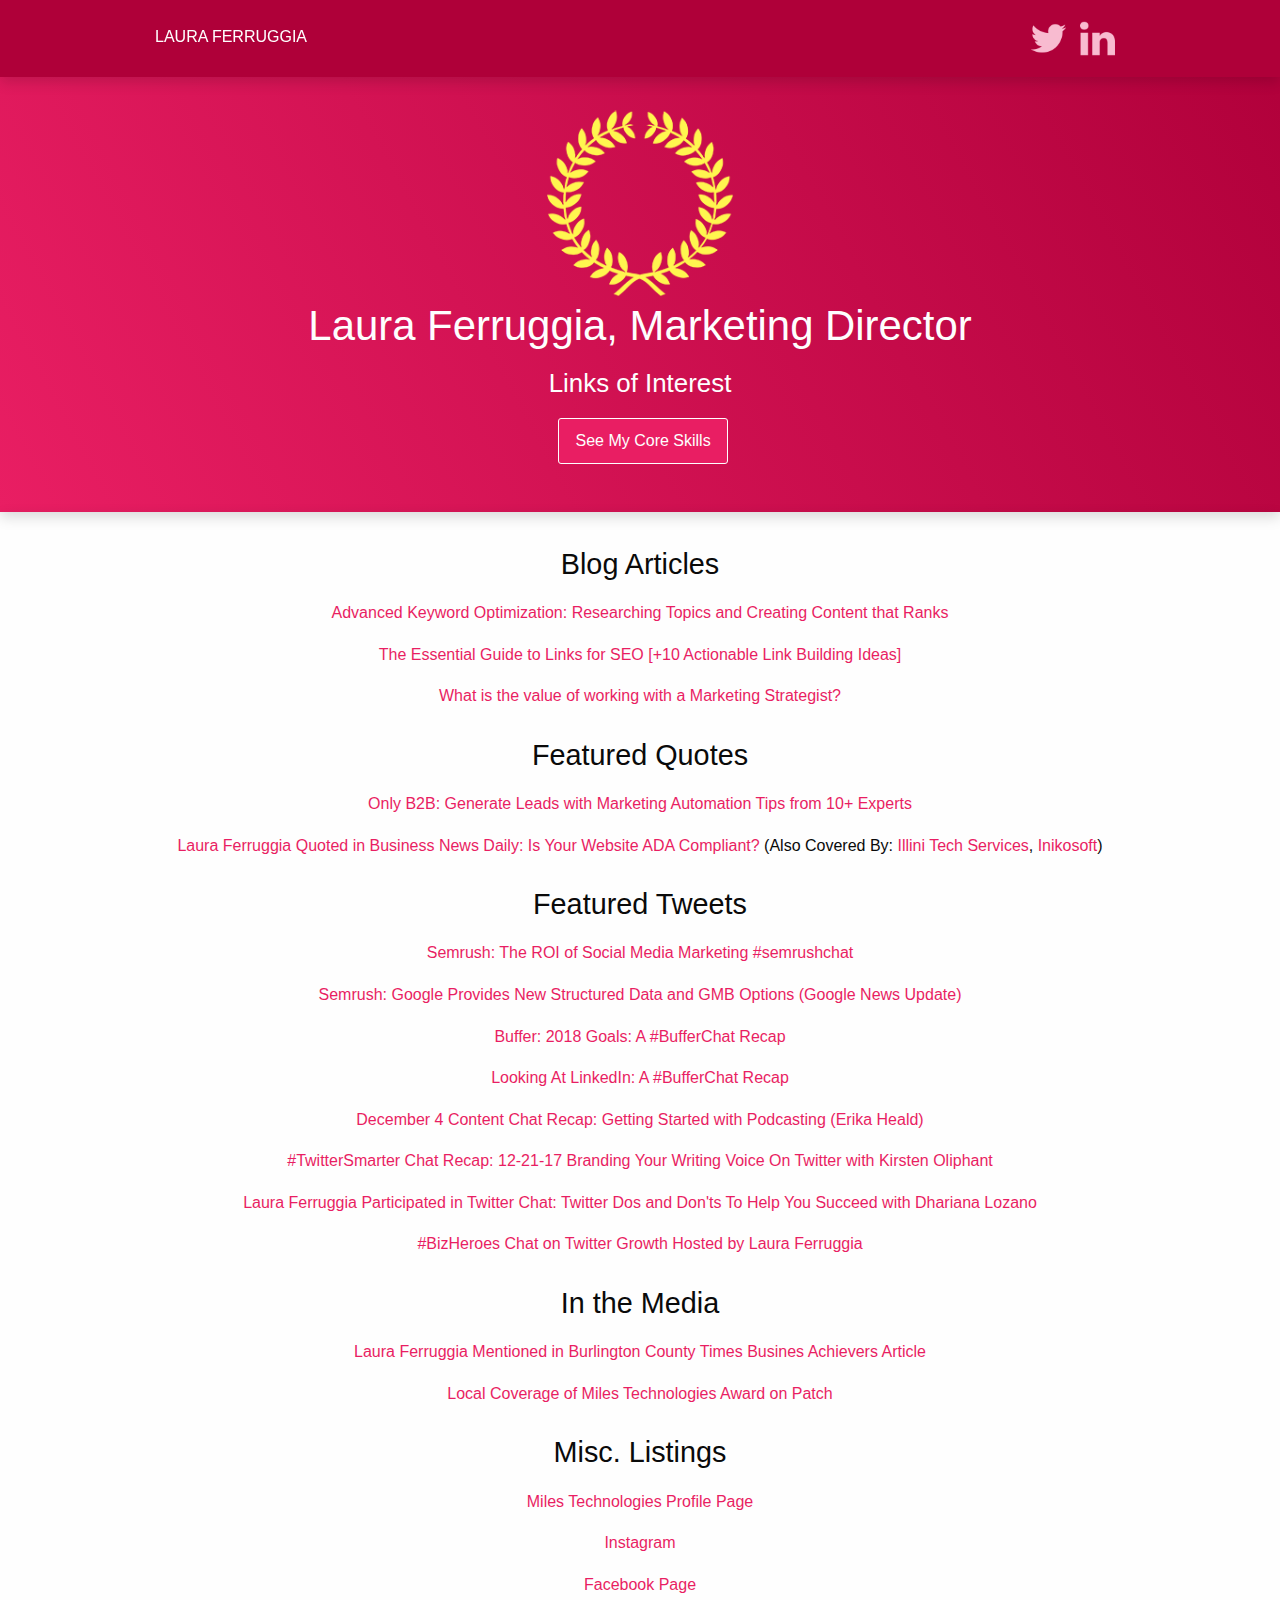
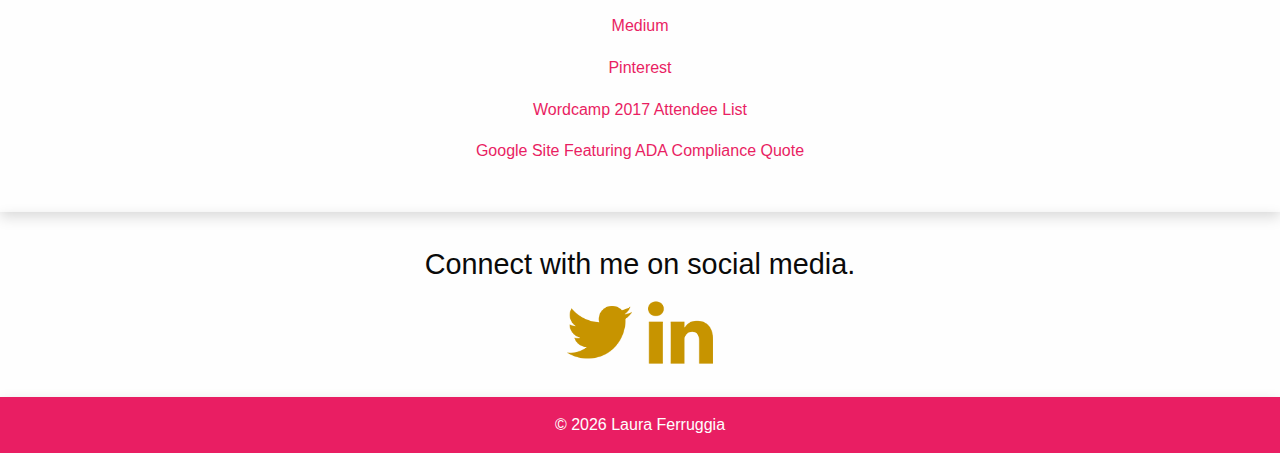
==== links.html @ 6d4b4f0f "Update links" ====
<!doctype html>
<html>
	<head>
		<meta charset="utf-8">
		<meta http-equiv="x-ua-compatible" content="ie=edge">
		<meta name="viewport" content="width=device-width, initial-scale=1.0">
		<title>Laura Ferruggia | Publications & Coverage in the Media</title>
		<meta name="description" content="Laura Ferruggia is an online marketing strategist based in NJ. Here you can find her publications, her websites, and articles where she is featured.">
		<link rel="stylesheet" href="css/foundation.css">
		<link rel="stylesheet" href="css/app.css">
		<link rel='shortcut icon' href='laurel-icon.ico' type='image/x-icon'/ >
		<meta class="foundation-mq">
		<!-- Global site tag (gtag.js) - Google Analytics -->
		<script async src="https://www.googletagmanager.com/gtag/js?id=UA-111375163-1"></script>
		<script>
			window.dataLayer = window.dataLayer || [];
			function gtag(){dataLayer.push(arguments);}
			gtag('js', new Date());

			gtag('config', 'UA-111375163-1');
		</script>
	</head>
	<body>
		<!--header-->
		<section class="section" id="header">
			<div class="inner">
				<div class="row">
					<div class="large-6 medium-6 small-7 columns text-left header-name">
						<a href="https://www.laura.lol/"><span class="header-name">Laura Ferruggia</span></a>
					</div>
					<div class="large-6 medium-6 small-5 columns text-right">
						<a href="https://twitter.com/lauregg" rel="me" target="_blank" alt="Follow me on Twitter!"><img src="img/twitter-icon.png"></a>
						<a href="https://www.linkedin.com/in/lauregg" rel="me" target="_blank" alt="Connect with me on LinkedIn!"><img src="img/linkedin-icon.png"></a>
					</div>
				</div>
		</section> 
		<!--hero-->
		<section class="section hero-links" id="hero">
			<div class="inner">
				<div class="row">
					<div class="large-12 columns text-center">
						<div class="egg">
							<img src="img/laurel-wreath.png" alt="Laurel icon">
						</div>
						<div class="hero-text">
							<h1 class="hero-title">Laura Ferruggia, Marketing Director</h1>
							<div>
								<span class="hero-tagline">Links of Interest</span>
								</div> 
							<div>
								<!-- <a href="/" class="button">Go Back Home</a> -->
								<a href="/" class="button">See My Core Skills</a>
							</div>
						</div>
					</div>
				</div>
			</div>
		</section>
		<!--publications and mentions-->
		<section class="section" id="certifications">
			<div class="inner">
				<!-- <div class="row">
					<div class="large-12 columns text-center">
						<h2>My publications and quotes.</h2>
					</div>
				</div> -->
				<div class="row certification-badges links">
					<div class="large-12 medium-12 small-12 columns text-center">
						<h2>Blog Articles</h2>
							<p><a href="https://www.milestechnologies.com/blog/how-to-do-keyword-research/" target="_blank">Advanced Keyword Optimization: Researching Topics and Creating Content that Ranks</a></p>
							<p><a href="https://www.milestechnologies.com/blog/link-building-guide" target="_blank">The Essential Guide to Links for SEO [+10 Actionable Link Building Ideas]</a></p>
							<p><a href="https://www.milestechnologies.com/blog/value-of-marketing-strategist" target="_blank">What is the value of working with a Marketing Strategist?</a></p>
						<h2>Featured Quotes</h2>
							<p><a href="https://www.only-b2b.com/blog/generate-leads-with-marketing-automation-tips-from-10-experts/" target="_blank">Only B2B: Generate Leads with Marketing Automation Tips from 10+ Experts</a></p>
							<p><a href="https://www.businessnewsdaily.com/10900-ada-website-requirements.html" target="_blank">Laura Ferruggia Quoted in Business News Daily: Is Your Website ADA Compliant?</a> (Also Covered By: <a href="https://illinitechs.com/is-your-website-ada-compliant/" target="_blank">Illini Tech Services</a>, <a href="https://inikosoft.com/is-your-website-ada-compliant/" target="_blank">Inikosoft</a>)</p>
						<!-- <h2>Websites</h2>
							<p><a href="https://hollow.space/" target="_blank" rel="nofollow">hollow.space</a></p> 
							<p><a href="https://pescatarianketo.com/" target="_blank">pescatarianketo.com</a></p> -->
						<h2>Featured Tweets</h2>
							<p><a href="https://www.semrush.com/blog/the-roi-of-social-media-marketing-semrushchat/" target="_blank">Semrush: The ROI of Social Media Marketing #semrushchat</a></p>
							<p><a href="https://www.semrush.com/blog/structured-data-gmb-options-google-news/" target="_blank">Semrush: Google Provides New Structured Data and GMB Options (Google News Update)</a></p>
							<p><a href="https://buffer.com/resources/2018-goals-bufferchat-recap-2/" target="_blank">Buffer: 2018 Goals: A #BufferChat Recap</a></p>
							<p><a href="https://buffer.com/resources/looking-at-linkedin-bufferchat-recap/" target="_blank">Looking At LinkedIn: A #BufferChat Recap</a></p>
							<p><a href="https://www.erikaheald.com/december-4-content-chat-recap-getting-started-podcasting/" target="_blank">December 4 Content Chat Recap: Getting Started with Podcasting (Erika Heald)</a></p>
							<p><a href="https://madalynsklar.com/2017/12/branding-your-writing-voice-on-twitter-with-kirsten-oliphant/" target="_blank">#TwitterSmarter Chat Recap: 12-21-17 Branding Your Writing Voice On Twitter with Kirsten Oliphant</a></p>
							<p><a href="https://madalynsklar.com/2017/12/twitter-dos-and-donts-to-help-you-succeed-with-dhariana-lozano/" target="_blank">Laura Ferruggia Participated in Twitter Chat: Twitter Dos and Don'ts To Help You Succeed with Dhariana Lozano</a></p>
							<p><a href="https://www.facebook.com/Paper.li1/posts/1486345211462943" target="_blank">#BizHeroes Chat on Twitter Growth Hosted by Laura Ferruggia</a></p>
						<h2>In the Media</h2>
							<p><a href="https://www.burlingtoncountytimes.com/story/news/local/2019/12/02/burlington-county-business-achievers/2174414007/" target="_blank">Laura Ferruggia Mentioned in Burlington County Times Busines Achievers Article</a></p>
							<p><a href="https://patch.com/new-jersey/moorestown/miles-technologies-wins-three-awards-gdusa-2019" target="_blank">Local Coverage of Miles Technologies Award on Patch</a></p>  
						<h2>Misc. Listings</h2>
							<p><a href="https://www.milestechnologies.com/laura-ferruggia" target="_blank" rel="me">Miles Technologies Profile Page</a></p>
							<p><a href="https://www.instagram.com/laura.ferruggia/" target="_blank" rel="me">Instagram</a></p>
							<!-- <p><a href="https://www.quora.com/profile/Laura-Ferruggia/" target="_blank" rel="me">Laura Ferruggia Quora</a></p> -->
							<!-- <p><a href="https://laura-ferruggia.tumblr.com/" target="_blank" rel="me">Laura Ferruggia Tumblr</a></p> -->
							<p><a href="https://www.facebook.com/Laura.Ferruggia.Marketing/" target="_blank" rel="me">Facebook Page</a></p>
							<p><a href="https://medium.com/@laura.ferruggia" target="_blank" rel="me">Medium</a></p>
							<!-- <p><a href="https://www.crunchbase.com/person/laura-ferruggia-09a1" target="_blank" rel="me">Crunchbase</a></p>  -->
							<!-- <p><a href="https://www.deviantart.com/lauraferruggia" target="_blank" rel="me">Laura Ferruggia on DeviantArt</a></p>  -->
							<p><a href="https://www.pinterest.com/lauraferruggia/" target="_blank" rel="me">Pinterest</a></p>
							<!-- <p><a href="https://www.mixcloud.com/lauraferruggia/" target="_blank" rel="me">Mixcloud - Laura Ferruggia</a></p> -->
							<p><a href="https://philadelphia.wordcamp.org/2017/about-wordcamp-philly/attendees/" target="_blank">Wordcamp 2017 Attendee List</a></p><!-- 
							<p><a href="https://github.com/laura-ferruggia" target="_blank" rel="me">Laura Ferruggia Github</a></p> -->
							<p><a href="https://sites.google.com/view/ada-compliant-website/make-website-ada-compliant" target="_blank">Google Site Featuring ADA Compliance Quote</a>
							<!-- <p><a href="https://www.behance.net/lauraferruggia/" target="_blank" rel="me">Laura Ferruggia on Behance</a>
							<p><a href="https://www.wattpad.com/user/Laura-Ferruggia" target="_blank" rel="me">Laura Ferruggia's Wattpad</a> -->
						<!-- <h2>SEO Twitter Roundups</h2>
							<p><a href="https://medium.com/@laura.ferruggia/june-2022-seo-tweet-roundup-cf877c81cebe" target="_blank">June 2022 SEO Tweet Roundup</a></p>
							<p><a href="https://medium.com/@laura.ferruggia/july-2022-seo-tweet-roundup-d4fc5f552b37" target="_blank">July 2022 SEO Tweet Roundup</a></p>
							<p><a href="https://medium.com/@laura.ferruggia/august-2022-seo-marketing-tweet-roundup-1bb801e6c983" target="_blank">August 2022 SEO Tweet Roundup</a></p> 
						</div> -->
				</div>
			</div>
		</section>
		<!--follow on social-->
		<section class="section" id="social">
			<div class="inner">
				<div class="row">
					<div class="large-12 columns text-center">
						<h2 class="section-title">Connect with me on social media.</h2>
						<div class="social-icons">
							<a href="https://twitter.com/lauregg" rel="me" target="_blank" alt="Follow me on Twitter!"><img src="img/amber-twitter-icon.png"></a>
							<a href="https://www.linkedin.com/in/lauregg" rel="me" target="_blank" alt="Connect with me on LinkedIn!"><img src="img/amber-linkedin-icon.png"></a>
						</div>
					</div>
				</div>
			</div>
		</section>
		<!--footer-->
		<section class="section" id="homepage-footer">
			<div class="inner">
				<div class="row">
					<div class="large-12 columns text-center">
						<span>&copy; <script>document.write( new Date().getFullYear() );</script> Laura Ferruggia</span>
					</div>
				</div>
			</div>
		</section>
		<!--scripts-->
		<script src="js/vendor/jquery.js"></script>
		<script src="js/vendor/what-input.js"></script>
		<script src="js/vendor/foundation.js"></script>
		<script src="js/app.js"></script>
	</body>
</html>
---- css/app.css ----
body {
	font-family:'Helvetica', sans-serif;
	overflow-x: hidden;
}
a {
	cursor: pointer;
}
h1 {
	font-weight: 400;
	font-size: 2.618rem;
}
h2 {
	font-size: 1.8rem;
    margin-bottom: 0;
}
h3 {
	font-weight: 300;
	font-size: 1.469rem;
	margin-top: 1.618rem;
}
.links h2{
	margin: 0rem 0 1rem;
}
.links h2:not(:first-child) {
	margin: 1.618rem 0 1rem;
}
a.button {
	border: 1px solid #fefefe;
	color: #fefefe;
	font-size: 1rem;
	margin: 1rem .618rem;
	margin-left: 1rem;
}
h2, h3, h4, h5, h6, p, span {
	font-weight: 300;
}
/*sections*/
section.section {
	padding: 2rem;
    box-shadow: 0 5px 13px rgba(0,0,0,.15);
    display: table;
    width: 100%;
}
section.section .inner {
	display: table-cell;
	vertical-align: middle;
}
section.section .lead-in-text {
	padding-top: 1.618rem;
}
.pink-background {
	background-color: #fce4ec;
}
/* header */
section#header {
	position: fixed;
    background-color: #af0039;
    width: 100%;
    padding: 1rem;
    height: 77px;
    box-shadow: 0 5px 13px rgba(0,0,0,.15);
}
section#header img {
	height: 35px;
    margin-right: .618rem;
}
section#header .button {
	margin: 0 0 0 1rem;
}

.header-name {
	color: #fefefe;
	text-transform: uppercase;
	padding-top: 0.25rem;
}
.header-name:hover {
/*	font-weight: 400;*/
	color: #fff64f;
}

/* hero */
section#hero {
	background-image:linear-gradient(61.8deg, #E91E63, #b0003a);
	color: #fefefe;
	padding-top: 77px;
}
section#hero .egg img {
	height: 188px;
	margin-top: 2rem;
}
.hero-tagline {
	font-size: 1.618rem;
}
/* hero - links page */
section.hero-links{
	/*padding-top: 77px;*/
}
/*services*/
section#services .services-text img {
	max-width: 100px;
	margin: 1rem;
}
section#services .services-text {
	font-weight: 300;
}
/*certifications*/
/*section#certifications .certification-badges {
	padding: 1rem 0;
}*/

/*featured publications*/
.featured-publications {
	background-color: #fefefe;
    padding: 2.618rem;
    margin: 1.618rem 0 0;
    border: 3px solid #c79400;
}
.featured-publications:hover {/*
	background-color: #b48601;*/
	background-color: #c79400;
	color: #fefefe;
}
.outlet {
	text-transform: uppercase;
}
.article-title {
	font-weight: 500;
}
/*footer*/
section#homepage-footer {
	padding: 1rem;
	color: #fefefe;
	background-color: #E91E63;
}
/*add me on social section*/
section#social div.social-icons {
	margin-top: 1rem;
}
section#social img {
	height: 65px;
    margin: 0rem .382rem;
}
/* mobile */
@media (max-width: 1024px){
	h3 {
		font-size: 1.3rem;
	}
@media (max-width: 641px){
	h2 {
		font-size: 1.5rem;
	}
	section#hero .hero-title {
		font-size: 1.618rem;
	}
	section#hero .hero-tagline {
		font-size: 1.3rem;
	}
}
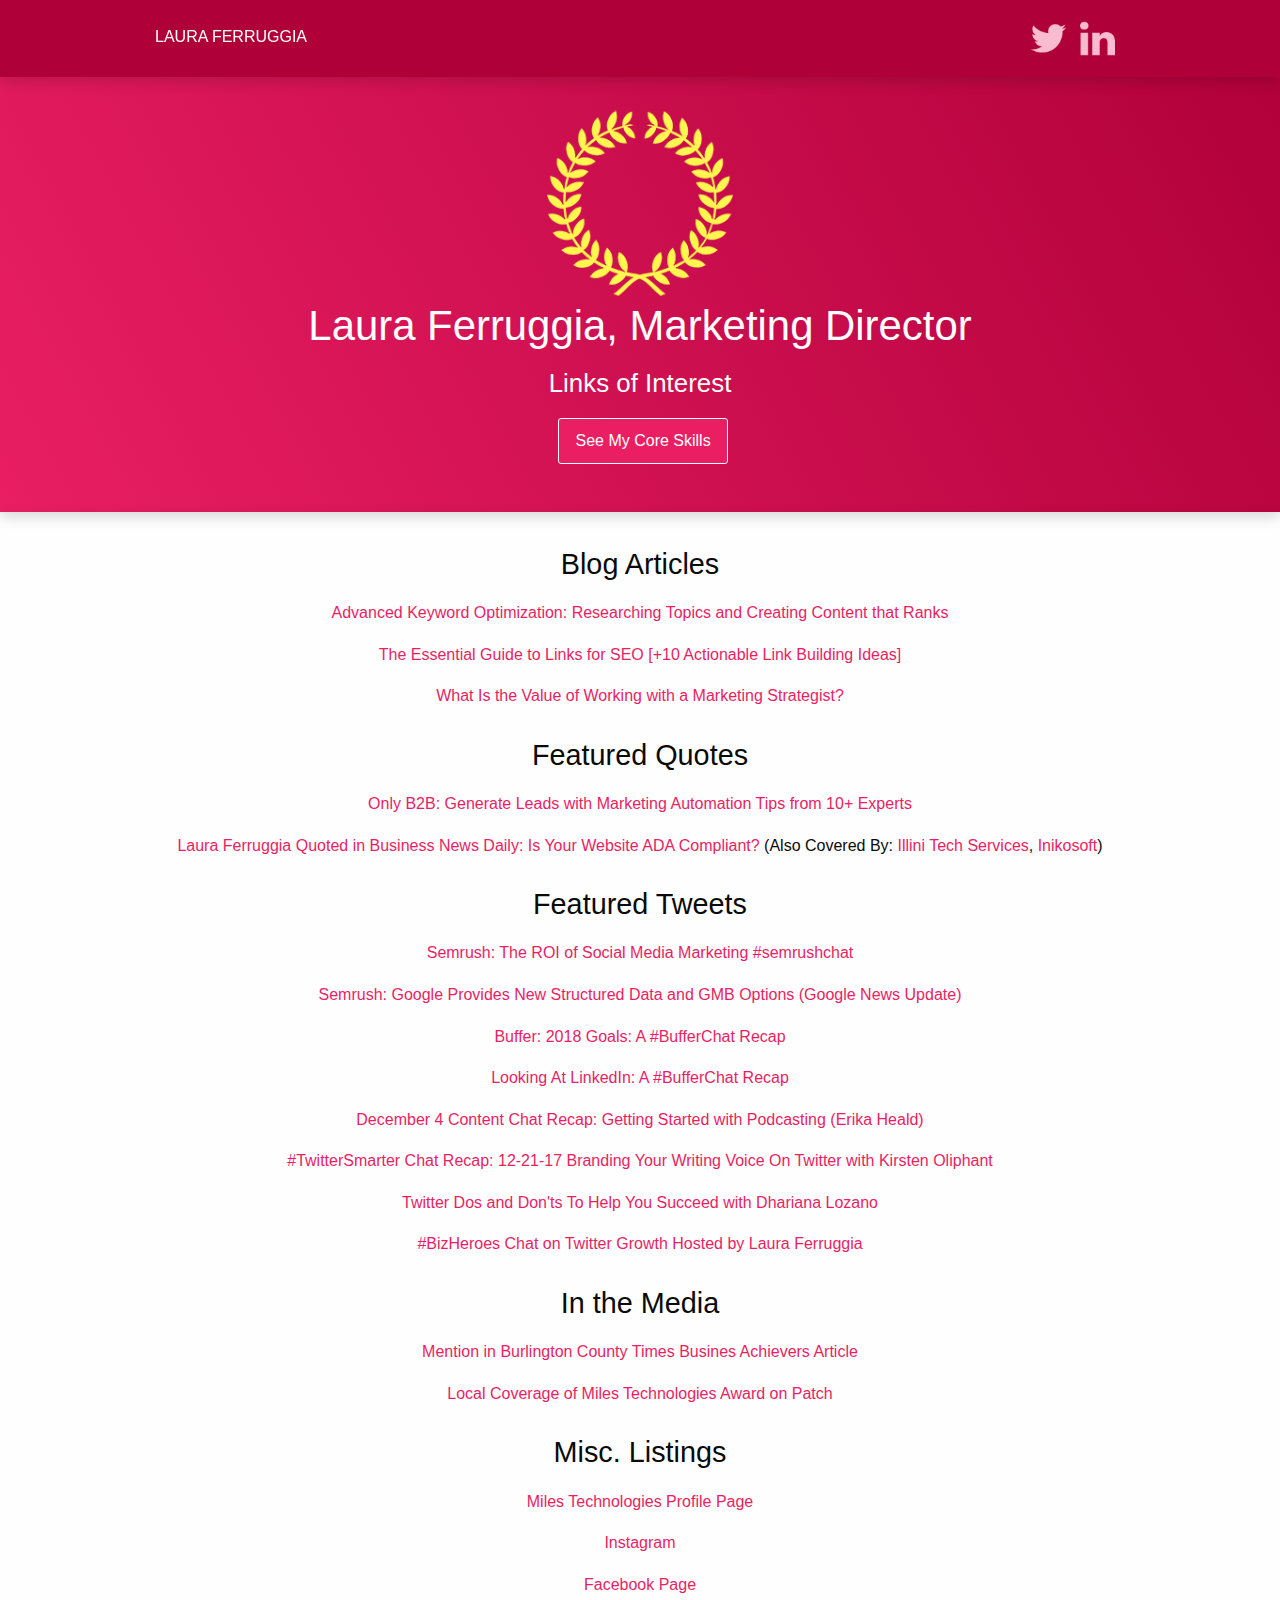
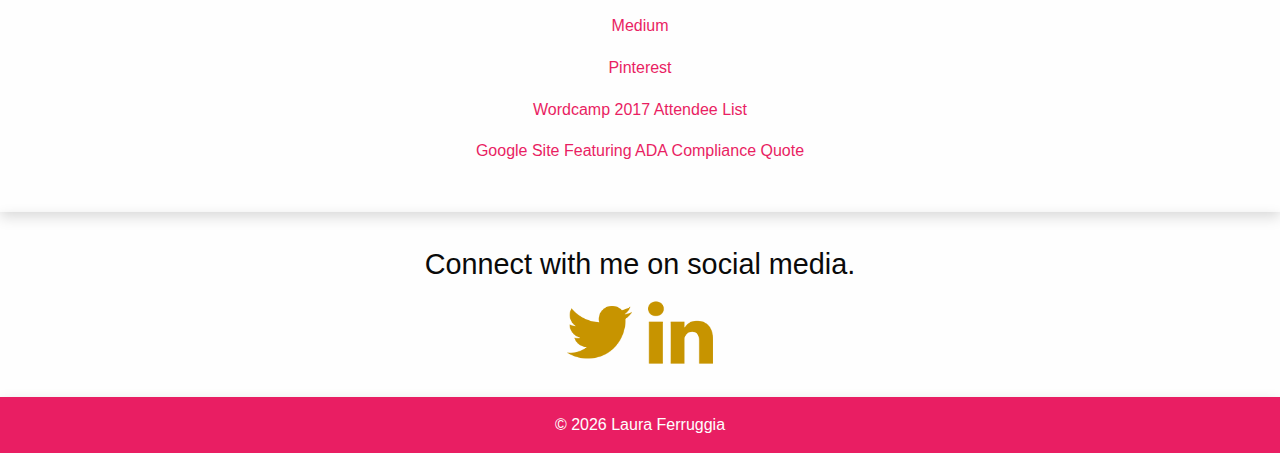
==== commit 7ba2f449: "Update links page" ====
--- a/links.html
+++ b/links.html
@@ -69,7 +69,7 @@
 						<h2>Blog Articles</h2>
 							<p><a href="https://www.milestechnologies.com/blog/how-to-do-keyword-research/" target="_blank">Advanced Keyword Optimization: Researching Topics and Creating Content that Ranks</a></p>
 							<p><a href="https://www.milestechnologies.com/blog/link-building-guide" target="_blank">The Essential Guide to Links for SEO [+10 Actionable Link Building Ideas]</a></p>
-							<p><a href="https://www.milestechnologies.com/blog/value-of-marketing-strategist" target="_blank">What is the value of working with a Marketing Strategist?</a></p>
+							<p><a href="https://www.milestechnologies.com/blog/value-of-marketing-strategist" target="_blank">What Is the Value of Working with a Marketing Strategist?</a></p>
 						<h2>Featured Quotes</h2>
 							<p><a href="https://www.only-b2b.com/blog/generate-leads-with-marketing-automation-tips-from-10-experts/" target="_blank">Only B2B: Generate Leads with Marketing Automation Tips from 10+ Experts</a></p>
 							<p><a href="https://www.businessnewsdaily.com/10900-ada-website-requirements.html" target="_blank">Laura Ferruggia Quoted in Business News Daily: Is Your Website ADA Compliant?</a> (Also Covered By: <a href="https://illinitechs.com/is-your-website-ada-compliant/" target="_blank">Illini Tech Services</a>, <a href="https://inikosoft.com/is-your-website-ada-compliant/" target="_blank">Inikosoft</a>)</p>
@@ -83,10 +83,10 @@
 							<p><a href="https://buffer.com/resources/looking-at-linkedin-bufferchat-recap/" target="_blank">Looking At LinkedIn: A #BufferChat Recap</a></p>
 							<p><a href="https://www.erikaheald.com/december-4-content-chat-recap-getting-started-podcasting/" target="_blank">December 4 Content Chat Recap: Getting Started with Podcasting (Erika Heald)</a></p>
 							<p><a href="https://madalynsklar.com/2017/12/branding-your-writing-voice-on-twitter-with-kirsten-oliphant/" target="_blank">#TwitterSmarter Chat Recap: 12-21-17 Branding Your Writing Voice On Twitter with Kirsten Oliphant</a></p>
-							<p><a href="https://madalynsklar.com/2017/12/twitter-dos-and-donts-to-help-you-succeed-with-dhariana-lozano/" target="_blank">Laura Ferruggia Participated in Twitter Chat: Twitter Dos and Don'ts To Help You Succeed with Dhariana Lozano</a></p>
+							<p><a href="https://madalynsklar.com/2017/12/twitter-dos-and-donts-to-help-you-succeed-with-dhariana-lozano/" target="_blank">Twitter Dos and Don'ts To Help You Succeed with Dhariana Lozano</a></p>
 							<p><a href="https://www.facebook.com/Paper.li1/posts/1486345211462943" target="_blank">#BizHeroes Chat on Twitter Growth Hosted by Laura Ferruggia</a></p>
 						<h2>In the Media</h2>
-							<p><a href="https://www.burlingtoncountytimes.com/story/news/local/2019/12/02/burlington-county-business-achievers/2174414007/" target="_blank">Laura Ferruggia Mentioned in Burlington County Times Busines Achievers Article</a></p>
+							<p><a href="https://www.burlingtoncountytimes.com/story/news/local/2019/12/02/burlington-county-business-achievers/2174414007/" target="_blank">Mention in Burlington County Times Busines Achievers Article</a></p>
 							<p><a href="https://patch.com/new-jersey/moorestown/miles-technologies-wins-three-awards-gdusa-2019" target="_blank">Local Coverage of Miles Technologies Award on Patch</a></p>  
 						<h2>Misc. Listings</h2>
 							<p><a href="https://www.milestechnologies.com/laura-ferruggia" target="_blank" rel="me">Miles Technologies Profile Page</a></p>
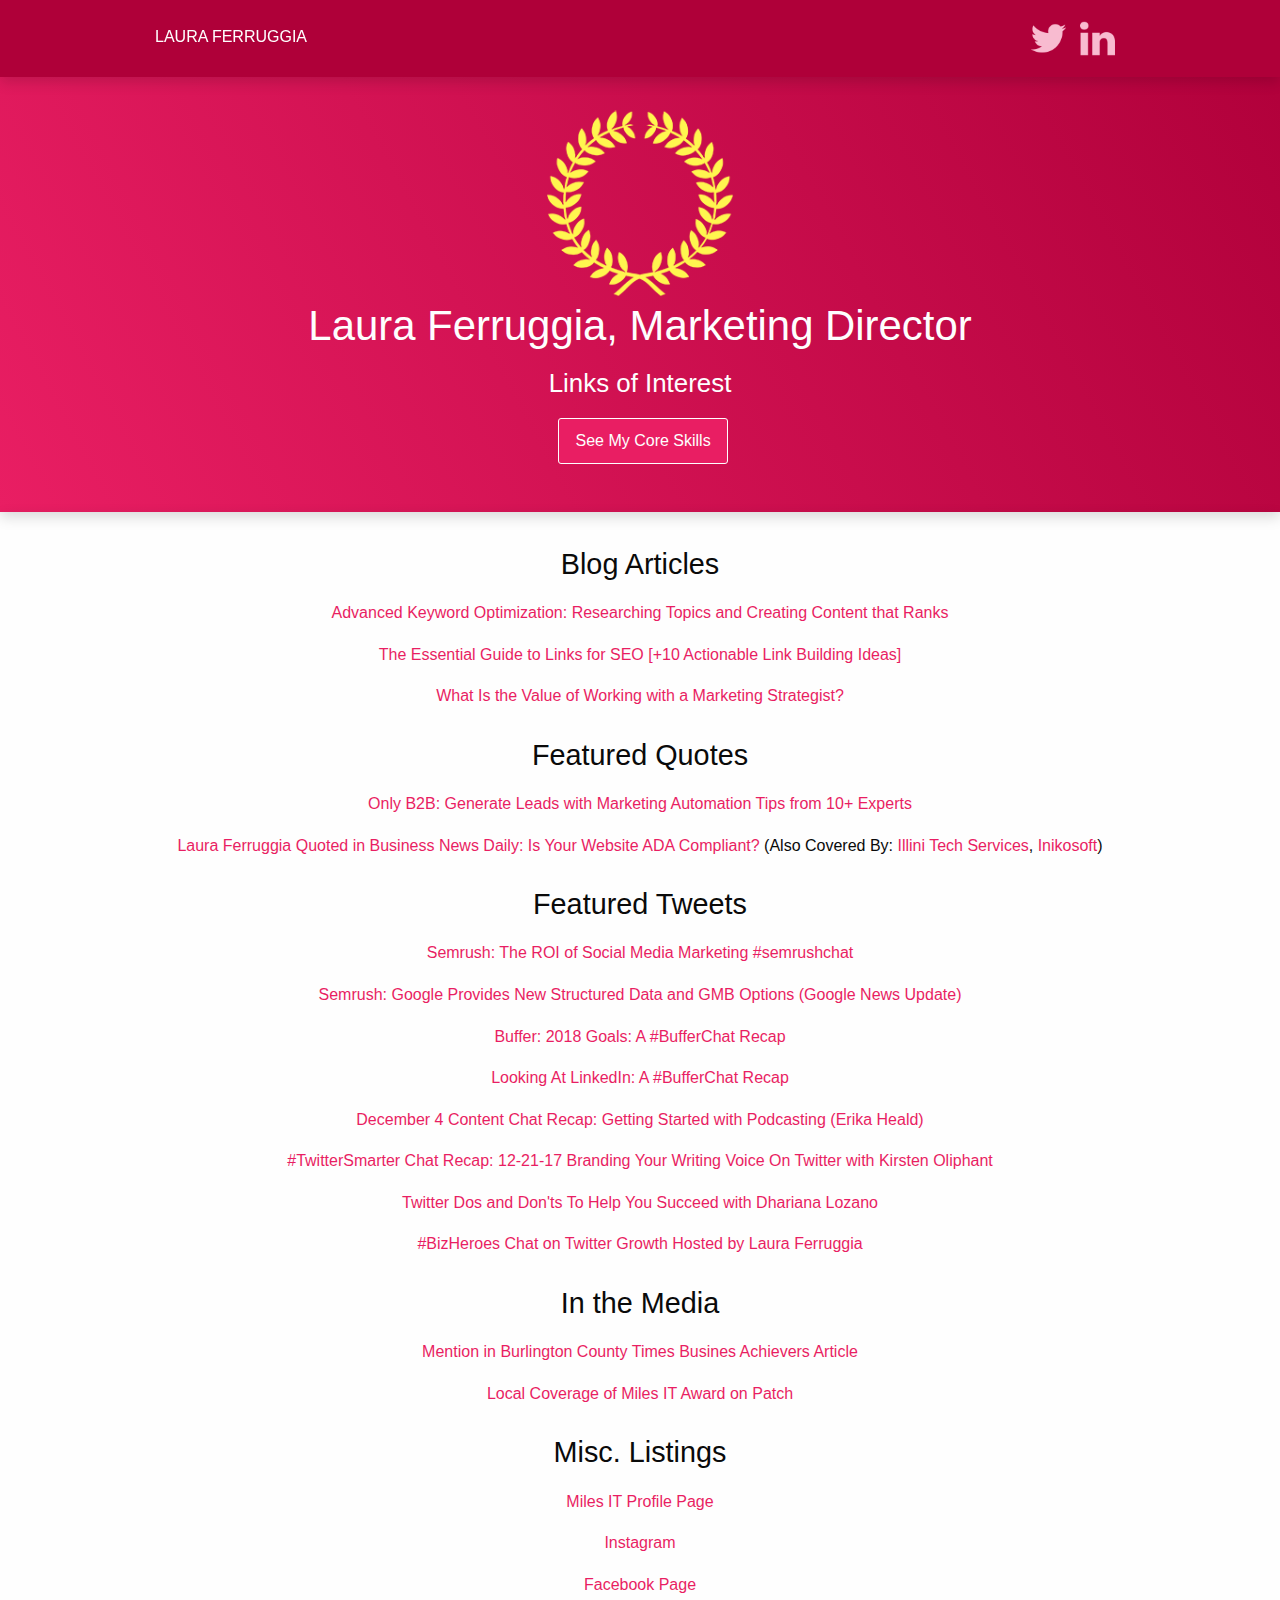
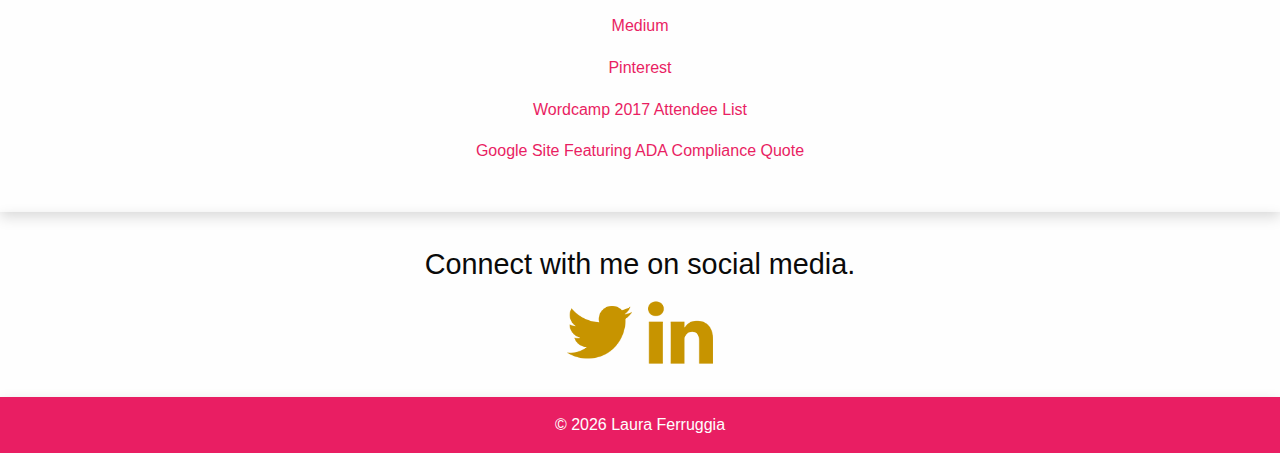
==== commit 587cb0da: "Update to Miles IT" ====
--- a/links.html
+++ b/links.html
@@ -29,7 +29,7 @@
 						<a href="https://www.laura.lol/"><span class="header-name">Laura Ferruggia</span></a>
 					</div>
 					<div class="large-6 medium-6 small-5 columns text-right">
-						<a href="https://twitter.com/lauregg" rel="me" target="_blank" alt="Follow me on Twitter!"><img src="img/twitter-icon.png"></a>
+						<a href="https://twitter.com/lauregg" rel="me" target="_blank" alt="Follow me on X!"><img src="img/twitter-icon.png"></a>
 						<a href="https://www.linkedin.com/in/lauregg" rel="me" target="_blank" alt="Connect with me on LinkedIn!"><img src="img/linkedin-icon.png"></a>
 					</div>
 				</div>
@@ -67,9 +67,9 @@
 				<div class="row certification-badges links">
 					<div class="large-12 medium-12 small-12 columns text-center">
 						<h2>Blog Articles</h2>
-							<p><a href="https://www.milestechnologies.com/blog/how-to-do-keyword-research/" target="_blank">Advanced Keyword Optimization: Researching Topics and Creating Content that Ranks</a></p>
-							<p><a href="https://www.milestechnologies.com/blog/link-building-guide" target="_blank">The Essential Guide to Links for SEO [+10 Actionable Link Building Ideas]</a></p>
-							<p><a href="https://www.milestechnologies.com/blog/value-of-marketing-strategist" target="_blank">What Is the Value of Working with a Marketing Strategist?</a></p>
+							<p><a href="https://www.milesit.com/blog/how-to-do-keyword-research/" target="_blank">Advanced Keyword Optimization: Researching Topics and Creating Content that Ranks</a></p>
+							<p><a href="https://www.milesit.com/blog/link-building-guide" target="_blank">The Essential Guide to Links for SEO [+10 Actionable Link Building Ideas]</a></p>
+							<p><a href="https://www.milesit.com/blog/value-of-marketing-strategist" target="_blank">What Is the Value of Working with a Marketing Strategist?</a></p>
 						<h2>Featured Quotes</h2>
 							<p><a href="https://www.only-b2b.com/blog/generate-leads-with-marketing-automation-tips-from-10-experts/" target="_blank">Only B2B: Generate Leads with Marketing Automation Tips from 10+ Experts</a></p>
 							<p><a href="https://www.businessnewsdaily.com/10900-ada-website-requirements.html" target="_blank">Laura Ferruggia Quoted in Business News Daily: Is Your Website ADA Compliant?</a> (Also Covered By: <a href="https://illinitechs.com/is-your-website-ada-compliant/" target="_blank">Illini Tech Services</a>, <a href="https://inikosoft.com/is-your-website-ada-compliant/" target="_blank">Inikosoft</a>)</p>
@@ -87,9 +87,9 @@
 							<p><a href="https://www.facebook.com/Paper.li1/posts/1486345211462943" target="_blank">#BizHeroes Chat on Twitter Growth Hosted by Laura Ferruggia</a></p>
 						<h2>In the Media</h2>
 							<p><a href="https://www.burlingtoncountytimes.com/story/news/local/2019/12/02/burlington-county-business-achievers/2174414007/" target="_blank">Mention in Burlington County Times Busines Achievers Article</a></p>
-							<p><a href="https://patch.com/new-jersey/moorestown/miles-technologies-wins-three-awards-gdusa-2019" target="_blank">Local Coverage of Miles Technologies Award on Patch</a></p>  
+							<p><a href="https://patch.com/new-jersey/moorestown/miles-technologies-wins-three-awards-gdusa-2019" target="_blank">Local Coverage of Miles IT Award on Patch</a></p>  
 						<h2>Misc. Listings</h2>
-							<p><a href="https://www.milestechnologies.com/laura-ferruggia" target="_blank" rel="me">Miles Technologies Profile Page</a></p>
+							<p><a href="https://www.milesit.com/laura-ferruggia" target="_blank" rel="me">Miles IT Profile Page</a></p>
 							<p><a href="https://www.instagram.com/laura.ferruggia/" target="_blank" rel="me">Instagram</a></p>
 							<!-- <p><a href="https://www.quora.com/profile/Laura-Ferruggia/" target="_blank" rel="me">Laura Ferruggia Quora</a></p> -->
 							<!-- <p><a href="https://laura-ferruggia.tumblr.com/" target="_blank" rel="me">Laura Ferruggia Tumblr</a></p> -->
@@ -119,7 +119,7 @@
 					<div class="large-12 columns text-center">
 						<h2 class="section-title">Connect with me on social media.</h2>
 						<div class="social-icons">
-							<a href="https://twitter.com/lauregg" rel="me" target="_blank" alt="Follow me on Twitter!"><img src="img/amber-twitter-icon.png"></a>
+							<a href="https://twitter.com/lauregg" rel="me" target="_blank" alt="Follow me on X!"><img src="img/amber-twitter-icon.png"></a>
 							<a href="https://www.linkedin.com/in/lauregg" rel="me" target="_blank" alt="Connect with me on LinkedIn!"><img src="img/amber-linkedin-icon.png"></a>
 						</div>
 					</div>
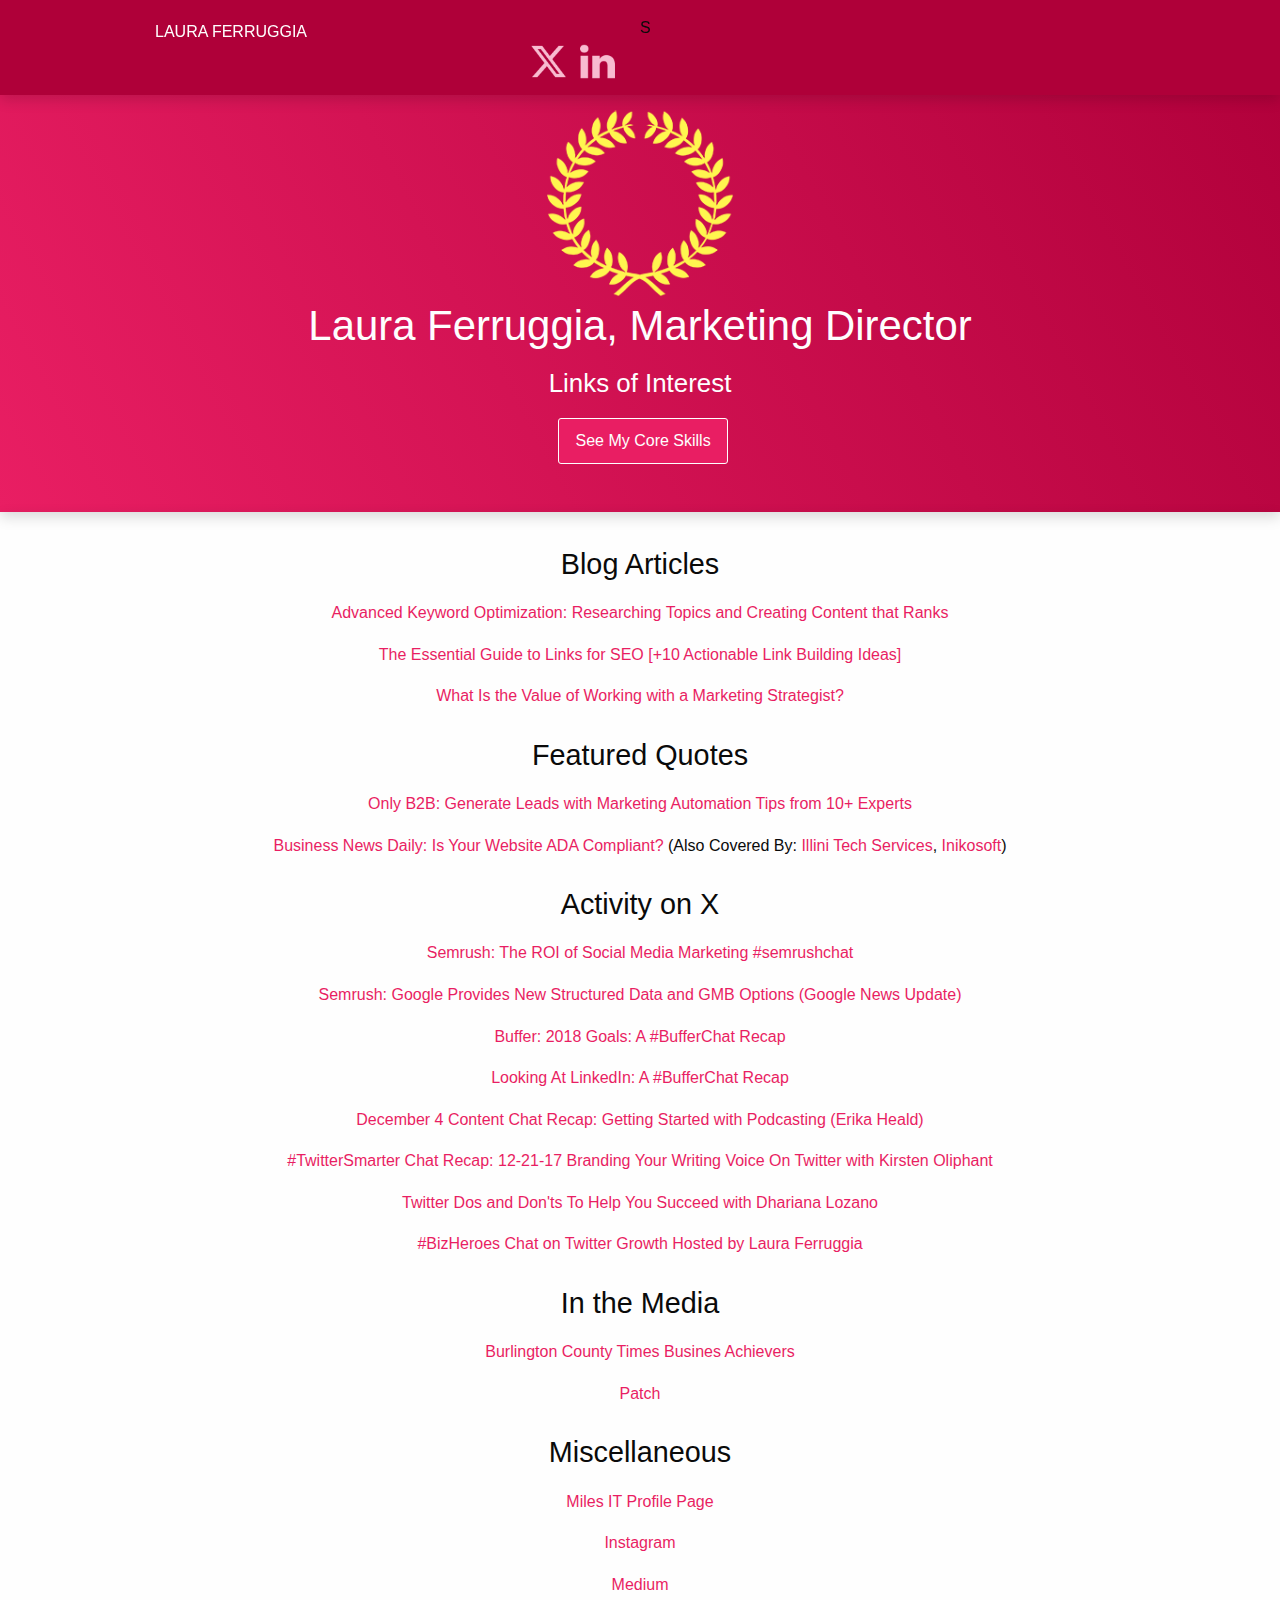
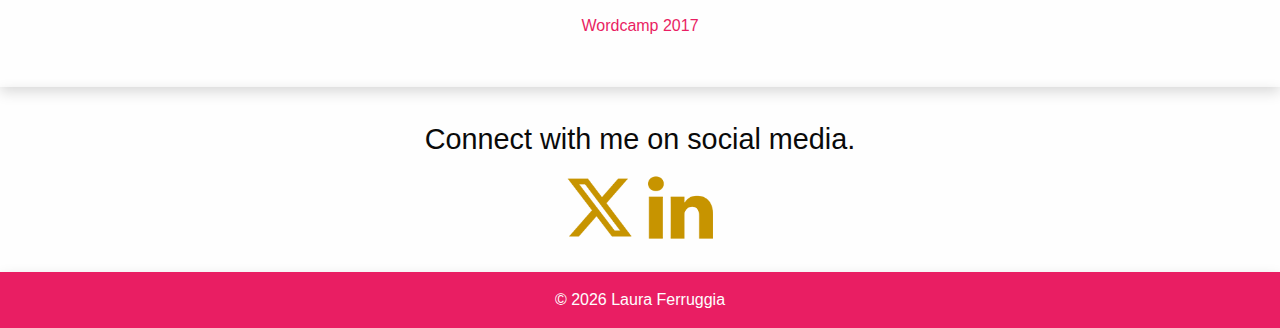
==== commit 0b23a663: "Clean up links" ====
--- a/links.html
+++ b/links.html
@@ -27,9 +27,9 @@
 				<div class="row">
 					<div class="large-6 medium-6 small-7 columns text-left header-name">
 						<a href="https://www.laura.lol/"><span class="header-name">Laura Ferruggia</span></a>
-					</div>
+					</div>S
 					<div class="large-6 medium-6 small-5 columns text-right">
-						<a href="https://twitter.com/lauregg" rel="me" target="_blank" alt="Follow me on X!"><img src="img/twitter-icon.png"></a>
+						<a href="https://x.com/lauregg" rel="me" target="_blank" alt="Follow me on X!"><img src="img/twitter-icon.png"></a>
 						<a href="https://www.linkedin.com/in/lauregg" rel="me" target="_blank" alt="Connect with me on LinkedIn!"><img src="img/linkedin-icon.png"></a>
 					</div>
 				</div>
@@ -72,11 +72,11 @@
 							<p><a href="https://www.milesit.com/blog/value-of-marketing-strategist" target="_blank">What Is the Value of Working with a Marketing Strategist?</a></p>
 						<h2>Featured Quotes</h2>
 							<p><a href="https://www.only-b2b.com/blog/generate-leads-with-marketing-automation-tips-from-10-experts/" target="_blank">Only B2B: Generate Leads with Marketing Automation Tips from 10+ Experts</a></p>
-							<p><a href="https://www.businessnewsdaily.com/10900-ada-website-requirements.html" target="_blank">Laura Ferruggia Quoted in Business News Daily: Is Your Website ADA Compliant?</a> (Also Covered By: <a href="https://illinitechs.com/is-your-website-ada-compliant/" target="_blank">Illini Tech Services</a>, <a href="https://inikosoft.com/is-your-website-ada-compliant/" target="_blank">Inikosoft</a>)</p>
+							<p><a href="https://www.businessnewsdaily.com/10900-ada-website-requirements.html" target="_blank">Business News Daily: Is Your Website ADA Compliant?</a> (Also Covered By: <a href="https://illinitechs.com/is-your-website-ada-compliant/" target="_blank">Illini Tech Services</a>, <a href="https://inikosoft.com/is-your-website-ada-compliant/" target="_blank">Inikosoft</a>)</p>
 						<!-- <h2>Websites</h2>
 							<p><a href="https://hollow.space/" target="_blank" rel="nofollow">hollow.space</a></p> 
 							<p><a href="https://pescatarianketo.com/" target="_blank">pescatarianketo.com</a></p> -->
-						<h2>Featured Tweets</h2>
+						<h2>Activity on X</h2>
 							<p><a href="https://www.semrush.com/blog/the-roi-of-social-media-marketing-semrushchat/" target="_blank">Semrush: The ROI of Social Media Marketing #semrushchat</a></p>
 							<p><a href="https://www.semrush.com/blog/structured-data-gmb-options-google-news/" target="_blank">Semrush: Google Provides New Structured Data and GMB Options (Google News Update)</a></p>
 							<p><a href="https://buffer.com/resources/2018-goals-bufferchat-recap-2/" target="_blank">Buffer: 2018 Goals: A #BufferChat Recap</a></p>
@@ -86,22 +86,22 @@
 							<p><a href="https://madalynsklar.com/2017/12/twitter-dos-and-donts-to-help-you-succeed-with-dhariana-lozano/" target="_blank">Twitter Dos and Don'ts To Help You Succeed with Dhariana Lozano</a></p>
 							<p><a href="https://www.facebook.com/Paper.li1/posts/1486345211462943" target="_blank">#BizHeroes Chat on Twitter Growth Hosted by Laura Ferruggia</a></p>
 						<h2>In the Media</h2>
-							<p><a href="https://www.burlingtoncountytimes.com/story/news/local/2019/12/02/burlington-county-business-achievers/2174414007/" target="_blank">Mention in Burlington County Times Busines Achievers Article</a></p>
-							<p><a href="https://patch.com/new-jersey/moorestown/miles-technologies-wins-three-awards-gdusa-2019" target="_blank">Local Coverage of Miles IT Award on Patch</a></p>  
-						<h2>Misc. Listings</h2>
+							<p><a href="https://www.burlingtoncountytimes.com/story/news/local/2019/12/02/burlington-county-business-achievers/2174414007/" target="_blank">Burlington County Times Busines Achievers</a></p>
+							<p><a href="https://patch.com/new-jersey/moorestown/miles-technologies-wins-three-awards-gdusa-2019" target="_blank">Patch</a></p>  
+						<h2>Miscellaneous</h2>
 							<p><a href="https://www.milesit.com/laura-ferruggia" target="_blank" rel="me">Miles IT Profile Page</a></p>
 							<p><a href="https://www.instagram.com/laura.ferruggia/" target="_blank" rel="me">Instagram</a></p>
 							<!-- <p><a href="https://www.quora.com/profile/Laura-Ferruggia/" target="_blank" rel="me">Laura Ferruggia Quora</a></p> -->
 							<!-- <p><a href="https://laura-ferruggia.tumblr.com/" target="_blank" rel="me">Laura Ferruggia Tumblr</a></p> -->
-							<p><a href="https://www.facebook.com/Laura.Ferruggia.Marketing/" target="_blank" rel="me">Facebook Page</a></p>
+							<!-- <p><a href="https://www.facebook.com/Laura.Ferruggia.Marketing/" target="_blank" rel="me">Facebook Page</a></p> -->
 							<p><a href="https://medium.com/@laura.ferruggia" target="_blank" rel="me">Medium</a></p>
 							<!-- <p><a href="https://www.crunchbase.com/person/laura-ferruggia-09a1" target="_blank" rel="me">Crunchbase</a></p>  -->
 							<!-- <p><a href="https://www.deviantart.com/lauraferruggia" target="_blank" rel="me">Laura Ferruggia on DeviantArt</a></p>  -->
-							<p><a href="https://www.pinterest.com/lauraferruggia/" target="_blank" rel="me">Pinterest</a></p>
+							<!-- <p><a href="https://www.pinterest.com/lauraferruggia/" target="_blank" rel="me">Pinterest</a></p> -->
 							<!-- <p><a href="https://www.mixcloud.com/lauraferruggia/" target="_blank" rel="me">Mixcloud - Laura Ferruggia</a></p> -->
-							<p><a href="https://philadelphia.wordcamp.org/2017/about-wordcamp-philly/attendees/" target="_blank">Wordcamp 2017 Attendee List</a></p><!-- 
-							<p><a href="https://github.com/laura-ferruggia" target="_blank" rel="me">Laura Ferruggia Github</a></p> -->
-							<p><a href="https://sites.google.com/view/ada-compliant-website/make-website-ada-compliant" target="_blank">Google Site Featuring ADA Compliance Quote</a>
+							<p><a href="https://philadelphia.wordcamp.org/2017/about-wordcamp-philly/attendees/" target="_blank">Wordcamp 2017</a></p><!-- 
+							<p><a href="https://github.com/laura-ferruggia" target="_blank" rel="me">Laura Ferruggia Github</a></p> --><!-- 
+							<p><a href="https://sites.google.com/view/ada-compliant-website/make-website-ada-compliant" target="_blank">Google Site Featuring ADA Compliance Quote</a> -->
 							<!-- <p><a href="https://www.behance.net/lauraferruggia/" target="_blank" rel="me">Laura Ferruggia on Behance</a>
 							<p><a href="https://www.wattpad.com/user/Laura-Ferruggia" target="_blank" rel="me">Laura Ferruggia's Wattpad</a> -->
 						<!-- <h2>SEO Twitter Roundups</h2>
@@ -119,7 +119,7 @@
 					<div class="large-12 columns text-center">
 						<h2 class="section-title">Connect with me on social media.</h2>
 						<div class="social-icons">
-							<a href="https://twitter.com/lauregg" rel="me" target="_blank" alt="Follow me on X!"><img src="img/amber-twitter-icon.png"></a>
+							<a href="https://x.com/lauregg" rel="me" target="_blank" alt="Follow me on X!"><img src="img/amber-twitter-icon.png"></a>
 							<a href="https://www.linkedin.com/in/lauregg" rel="me" target="_blank" alt="Connect with me on LinkedIn!"><img src="img/amber-linkedin-icon.png"></a>
 						</div>
 					</div>
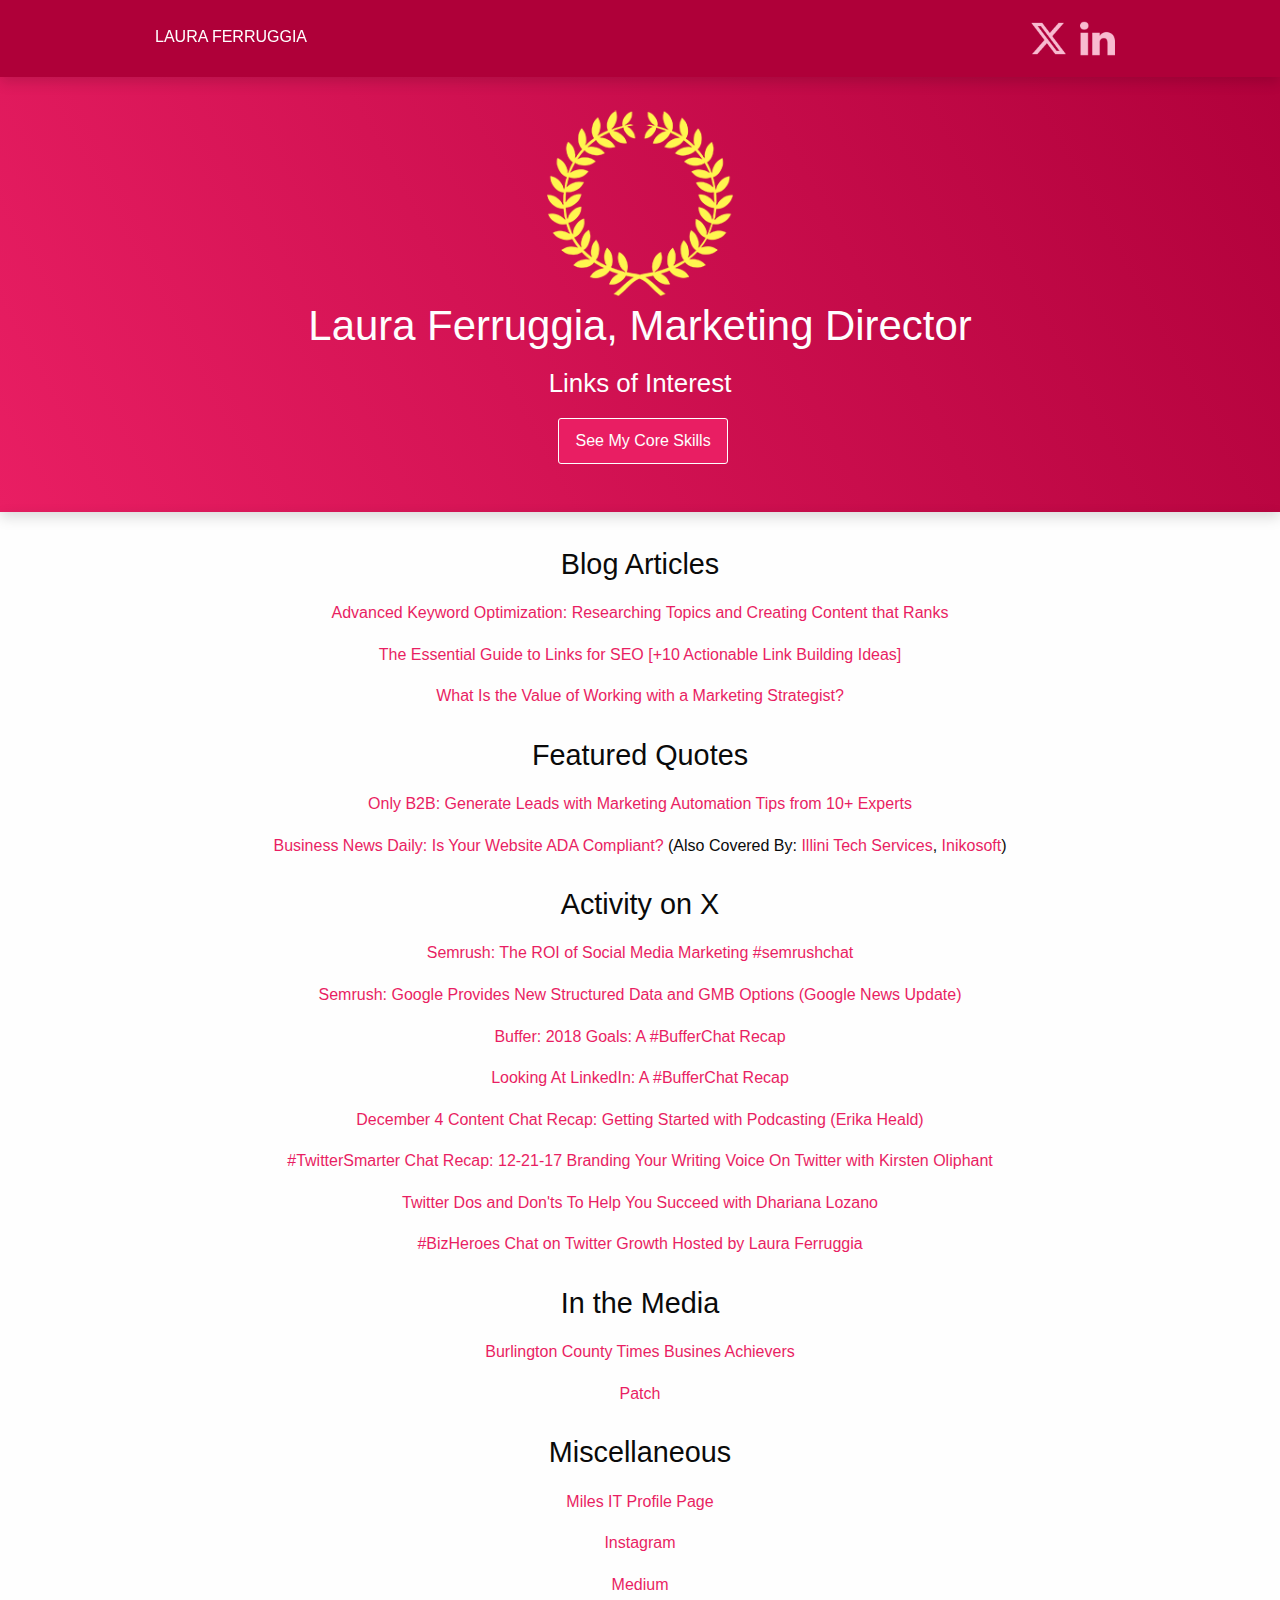
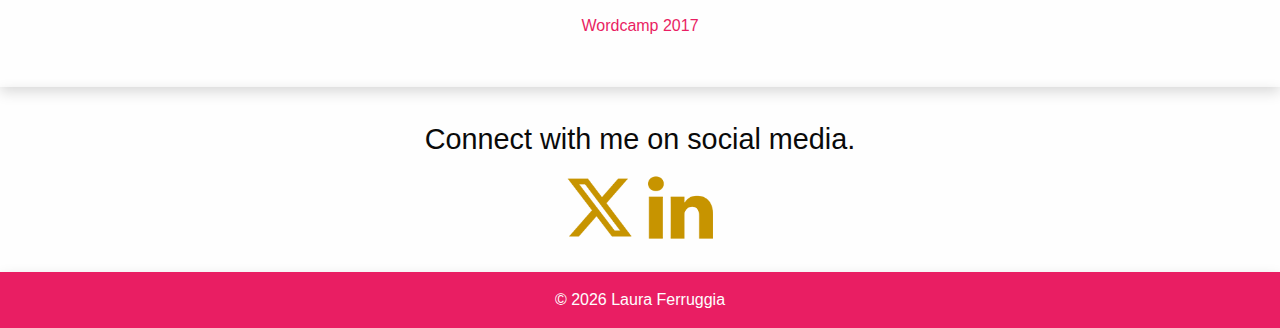
==== commit 904479c0: "delete extra S" ====
--- a/links.html
+++ b/links.html
@@ -27,7 +27,7 @@
 				<div class="row">
 					<div class="large-6 medium-6 small-7 columns text-left header-name">
 						<a href="https://www.laura.lol/"><span class="header-name">Laura Ferruggia</span></a>
-					</div>S
+					</div>
 					<div class="large-6 medium-6 small-5 columns text-right">
 						<a href="https://x.com/lauregg" rel="me" target="_blank" alt="Follow me on X!"><img src="img/twitter-icon.png"></a>
 						<a href="https://www.linkedin.com/in/lauregg" rel="me" target="_blank" alt="Connect with me on LinkedIn!"><img src="img/linkedin-icon.png"></a>
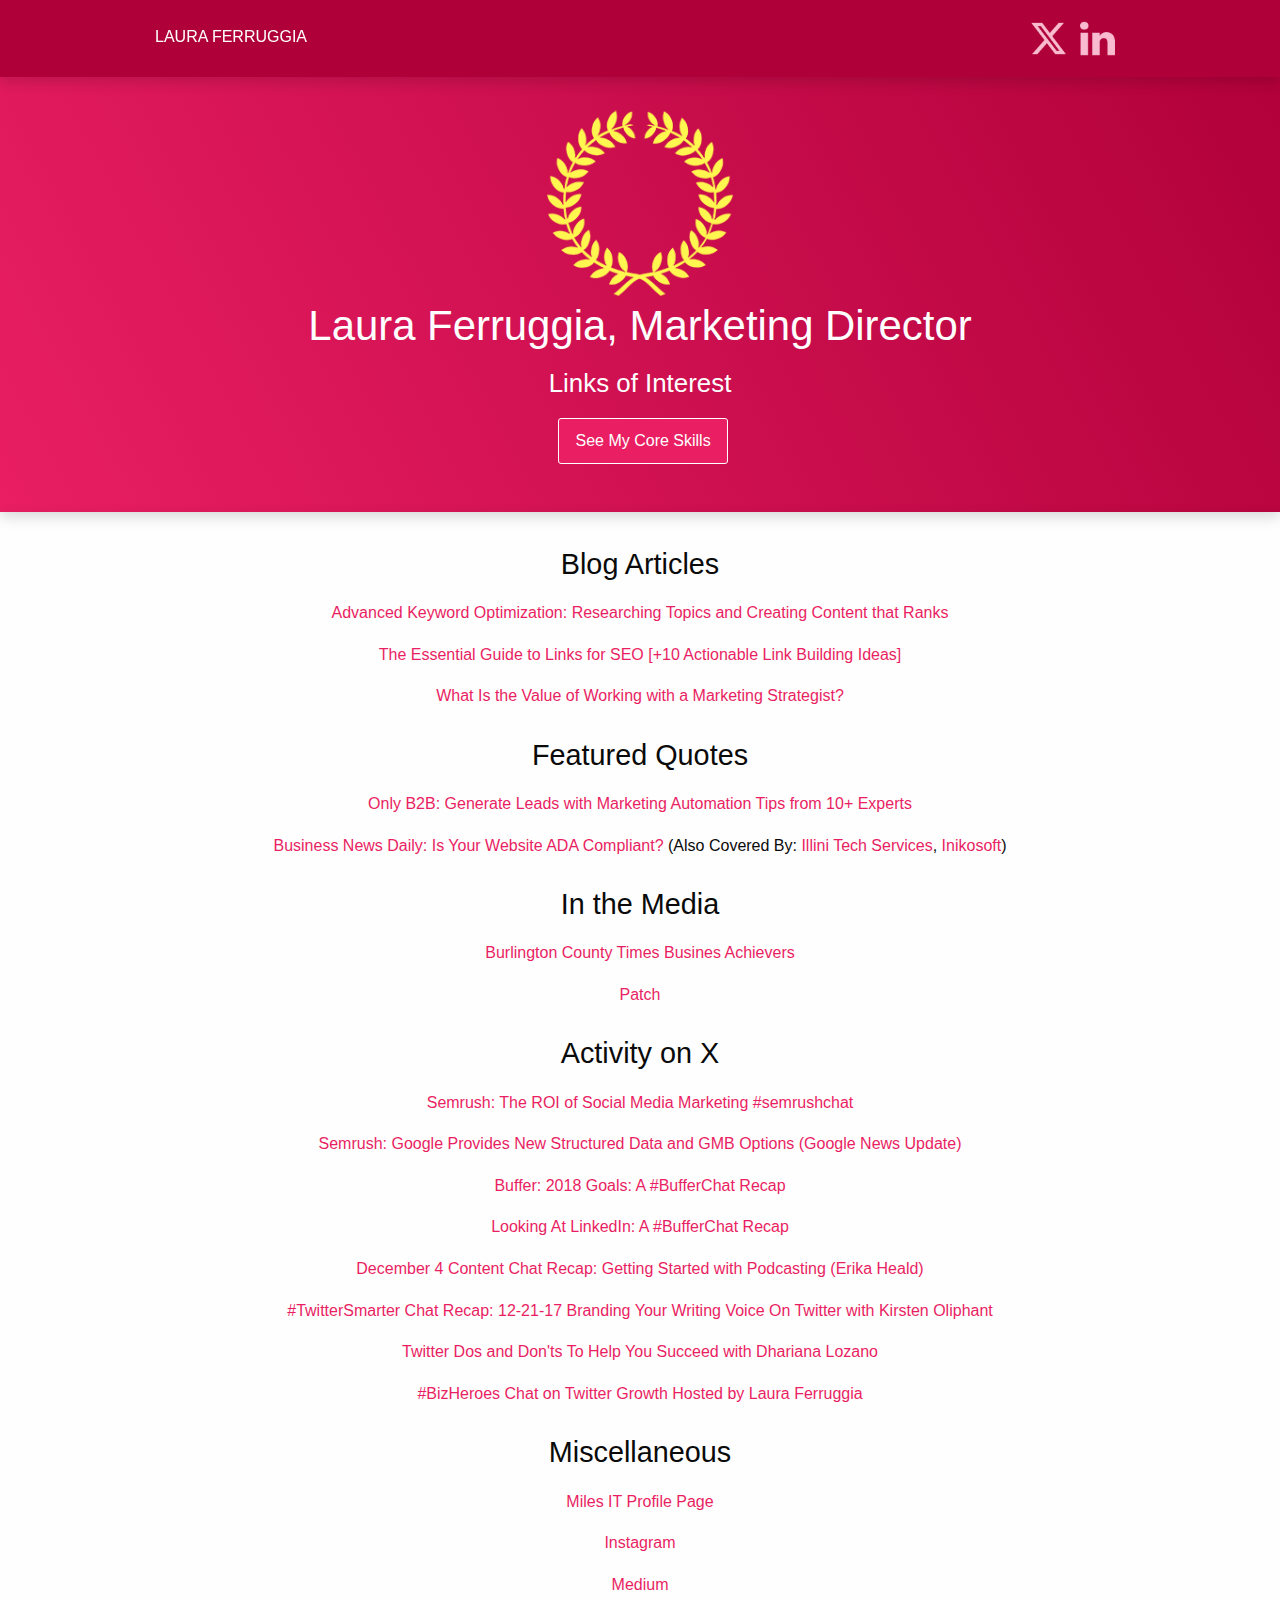
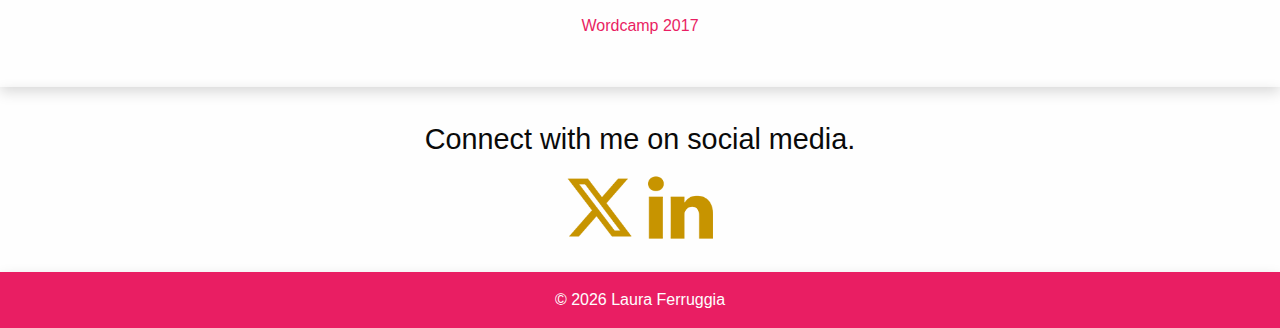
==== commit c22c809d: "swap in the media and twitter sections" ====
--- a/links.html
+++ b/links.html
@@ -76,6 +76,9 @@
 						<!-- <h2>Websites</h2>
 							<p><a href="https://hollow.space/" target="_blank" rel="nofollow">hollow.space</a></p> 
 							<p><a href="https://pescatarianketo.com/" target="_blank">pescatarianketo.com</a></p> -->
+						<h2>In the Media</h2>
+							<p><a href="https://www.burlingtoncountytimes.com/story/news/local/2019/12/02/burlington-county-business-achievers/2174414007/" target="_blank">Burlington County Times Busines Achievers</a></p>
+							<p><a href="https://patch.com/new-jersey/moorestown/miles-technologies-wins-three-awards-gdusa-2019" target="_blank">Patch</a></p>
 						<h2>Activity on X</h2>
 							<p><a href="https://www.semrush.com/blog/the-roi-of-social-media-marketing-semrushchat/" target="_blank">Semrush: The ROI of Social Media Marketing #semrushchat</a></p>
 							<p><a href="https://www.semrush.com/blog/structured-data-gmb-options-google-news/" target="_blank">Semrush: Google Provides New Structured Data and GMB Options (Google News Update)</a></p>
@@ -85,9 +88,6 @@
 							<p><a href="https://madalynsklar.com/2017/12/branding-your-writing-voice-on-twitter-with-kirsten-oliphant/" target="_blank">#TwitterSmarter Chat Recap: 12-21-17 Branding Your Writing Voice On Twitter with Kirsten Oliphant</a></p>
 							<p><a href="https://madalynsklar.com/2017/12/twitter-dos-and-donts-to-help-you-succeed-with-dhariana-lozano/" target="_blank">Twitter Dos and Don'ts To Help You Succeed with Dhariana Lozano</a></p>
 							<p><a href="https://www.facebook.com/Paper.li1/posts/1486345211462943" target="_blank">#BizHeroes Chat on Twitter Growth Hosted by Laura Ferruggia</a></p>
-						<h2>In the Media</h2>
-							<p><a href="https://www.burlingtoncountytimes.com/story/news/local/2019/12/02/burlington-county-business-achievers/2174414007/" target="_blank">Burlington County Times Busines Achievers</a></p>
-							<p><a href="https://patch.com/new-jersey/moorestown/miles-technologies-wins-three-awards-gdusa-2019" target="_blank">Patch</a></p>  
 						<h2>Miscellaneous</h2>
 							<p><a href="https://www.milesit.com/laura-ferruggia" target="_blank" rel="me">Miles IT Profile Page</a></p>
 							<p><a href="https://www.instagram.com/laura.ferruggia/" target="_blank" rel="me">Instagram</a></p>
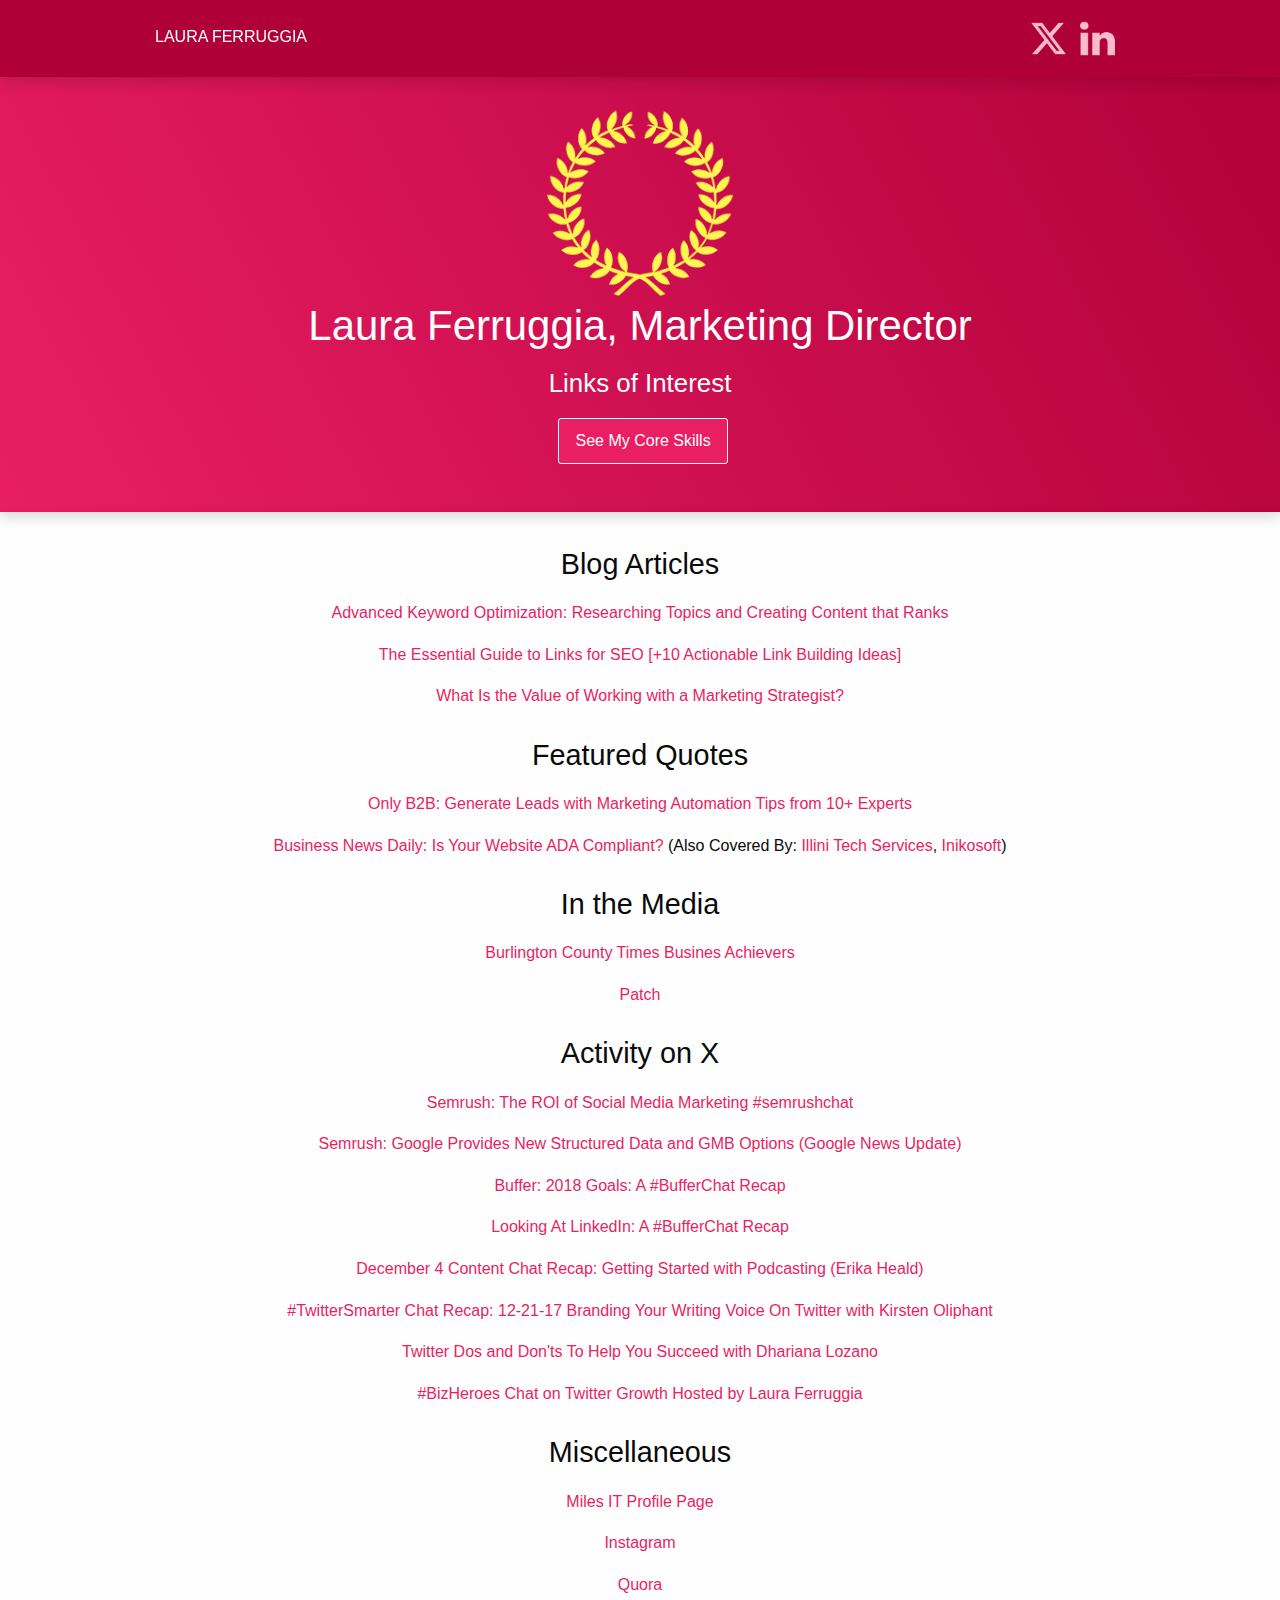
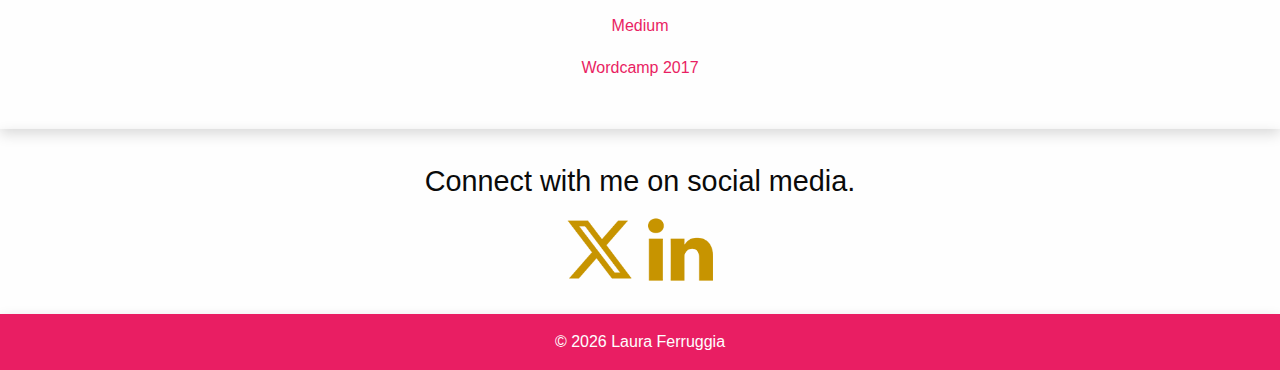
==== commit 3fe1e4f5: "added Quora" ====
--- a/links.html
+++ b/links.html
@@ -91,6 +91,7 @@
 						<h2>Miscellaneous</h2>
 							<p><a href="https://www.milesit.com/laura-ferruggia" target="_blank" rel="me">Miles IT Profile Page</a></p>
 							<p><a href="https://www.instagram.com/laura.ferruggia/" target="_blank" rel="me">Instagram</a></p>
+							<p><a href="https://www.quora.com/profile/Laura-Ferruggia-1" target="_blank">Quora</a>
 							<!-- <p><a href="https://www.quora.com/profile/Laura-Ferruggia/" target="_blank" rel="me">Laura Ferruggia Quora</a></p> -->
 							<!-- <p><a href="https://laura-ferruggia.tumblr.com/" target="_blank" rel="me">Laura Ferruggia Tumblr</a></p> -->
 							<!-- <p><a href="https://www.facebook.com/Laura.Ferruggia.Marketing/" target="_blank" rel="me">Facebook Page</a></p> -->
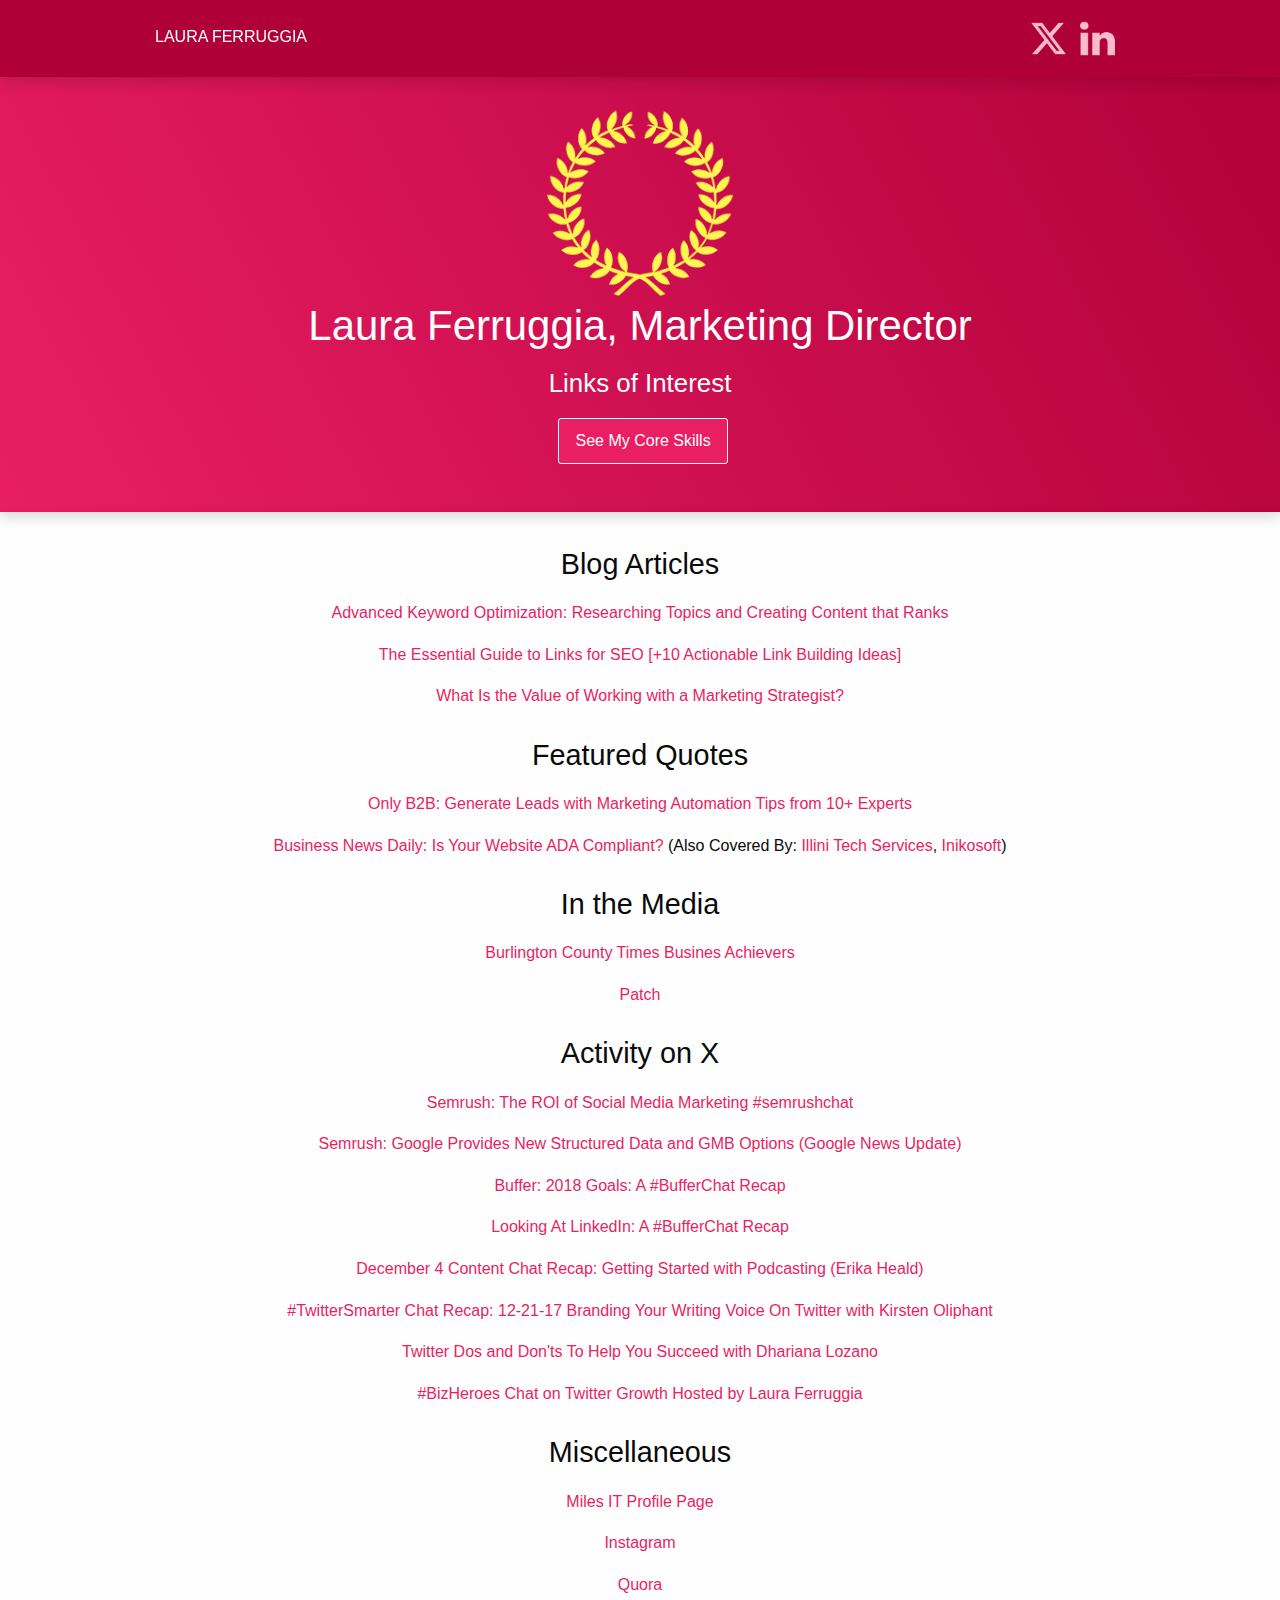
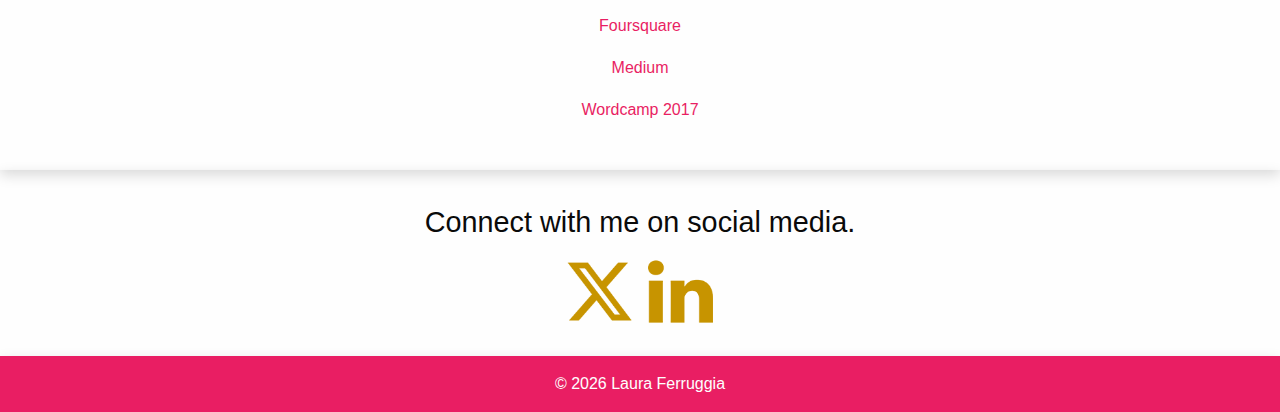
==== commit eadb347a: "Add Foursquare" ====
--- a/links.html
+++ b/links.html
@@ -92,6 +92,7 @@
 							<p><a href="https://www.milesit.com/laura-ferruggia" target="_blank" rel="me">Miles IT Profile Page</a></p>
 							<p><a href="https://www.instagram.com/laura.ferruggia/" target="_blank" rel="me">Instagram</a></p>
 							<p><a href="https://www.quora.com/profile/Laura-Ferruggia-1" target="_blank">Quora</a>
+							<p><a href="https://foursquare.com/lauraf8772270">Foursquare</a>
 							<!-- <p><a href="https://www.quora.com/profile/Laura-Ferruggia/" target="_blank" rel="me">Laura Ferruggia Quora</a></p> -->
 							<!-- <p><a href="https://laura-ferruggia.tumblr.com/" target="_blank" rel="me">Laura Ferruggia Tumblr</a></p> -->
 							<!-- <p><a href="https://www.facebook.com/Laura.Ferruggia.Marketing/" target="_blank" rel="me">Facebook Page</a></p> -->
